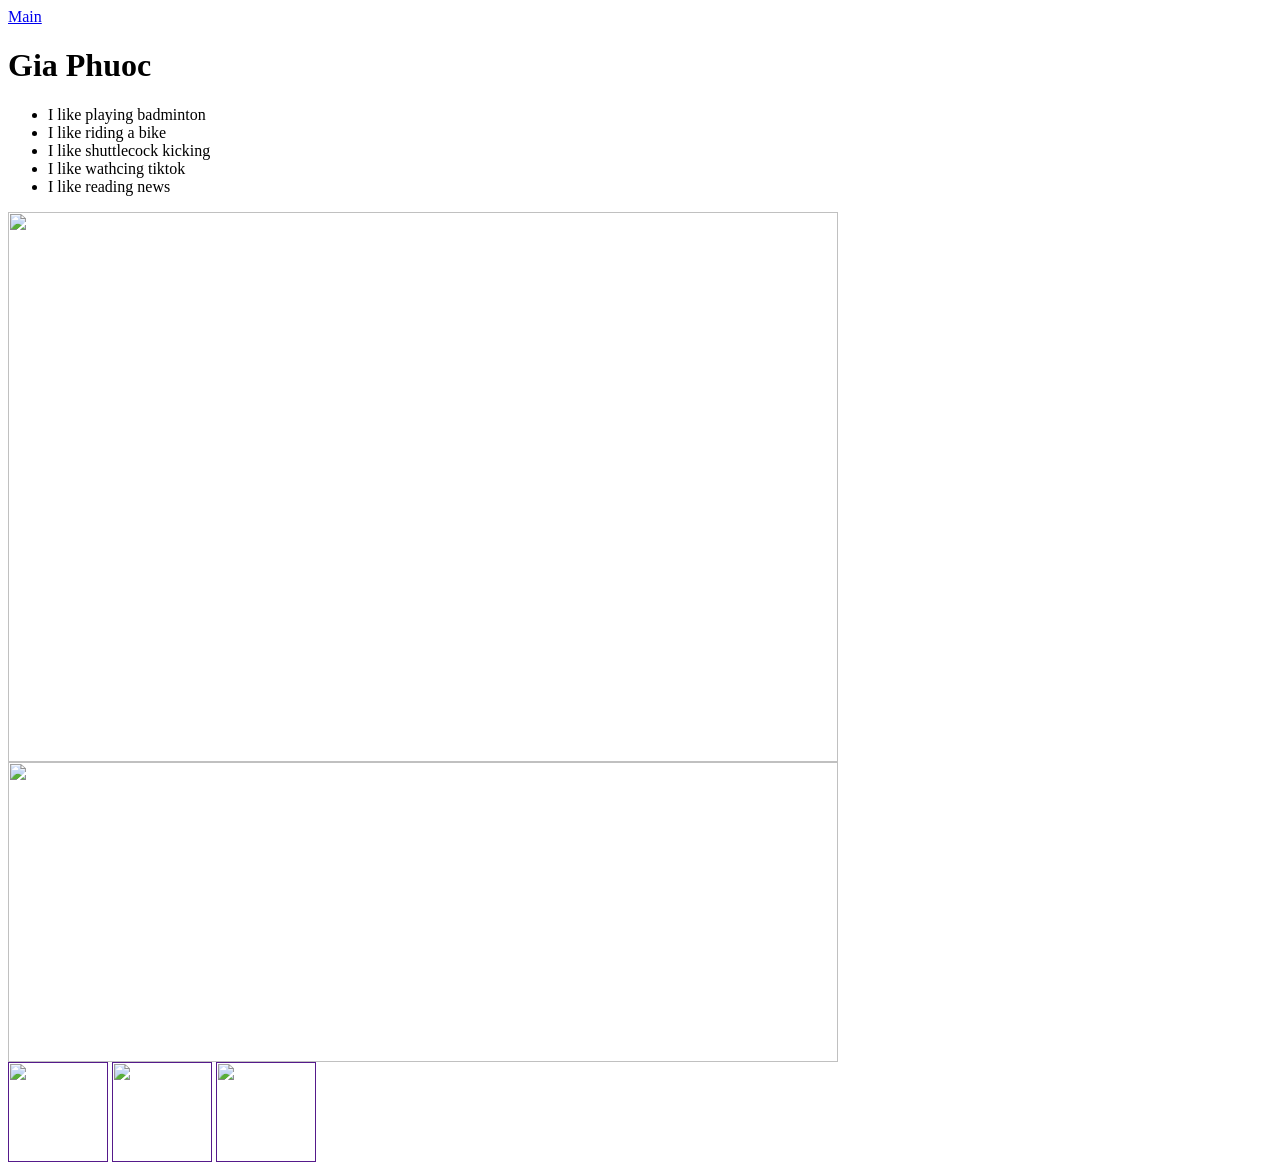
==== aboutme.html @ bd946b4a "Create aboutme.html" ====
<html>
  <head>
    <title>About me</title>
    <link rel="stylesheet" href="style.css"/>
  </head>
  <body>
    <header>
      <a class="link-header" href="index.html">Main</a>
    </header>
    <main>
      <h1>Gia Phuoc</h1>
      <ul>
        <li>I like playing badminton </li>
        <li>I like riding a bike</li>
        <li>I like shuttlecock kicking </li>
        <li>I like wathcing tiktok</li>
        <li>I like reading news</li>
      </ul>
      <img src="/uploads/2021/04/sky-1871753_1280%201_0_1618254989.png" width="830px" height="550px"/>
      <img src="/uploads/2021/04/skateboard-309603%201_0_1618254985.png" width="830px" height="300px"/>
    </main>
    <footer>
      <a class="social" href=""><img src="/uploads/2021/04/social1_0_1618254571.png" width="100px" height="100px"/></a>
      <a class="social" href=""><img src="/uploads/2021/04/Group%201_0_1618254571.png" width="100px" height="100px"/></a>
      <a class="social" href=""><img src="/uploads/2021/04/social3_0_1618254571.png" width="100px" height="100px"/></a>
    </footer>
  </body>
</html>
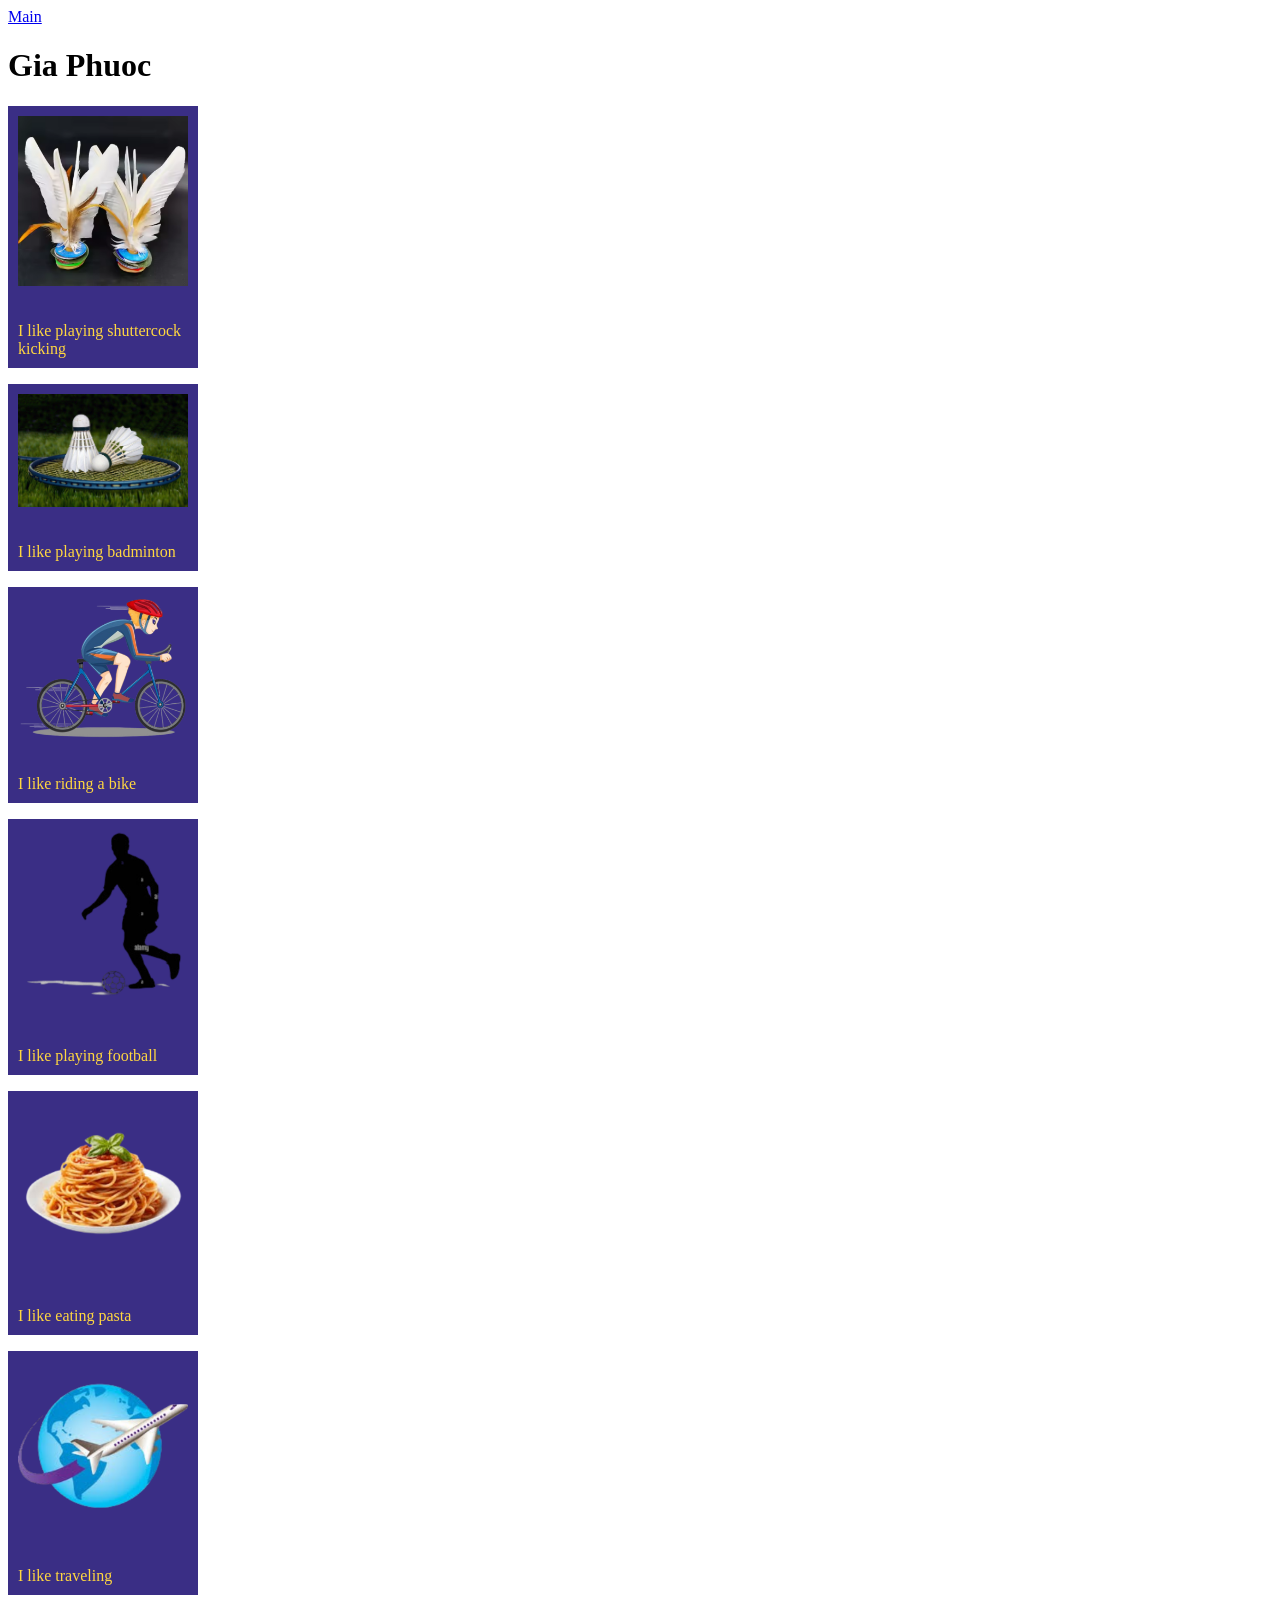
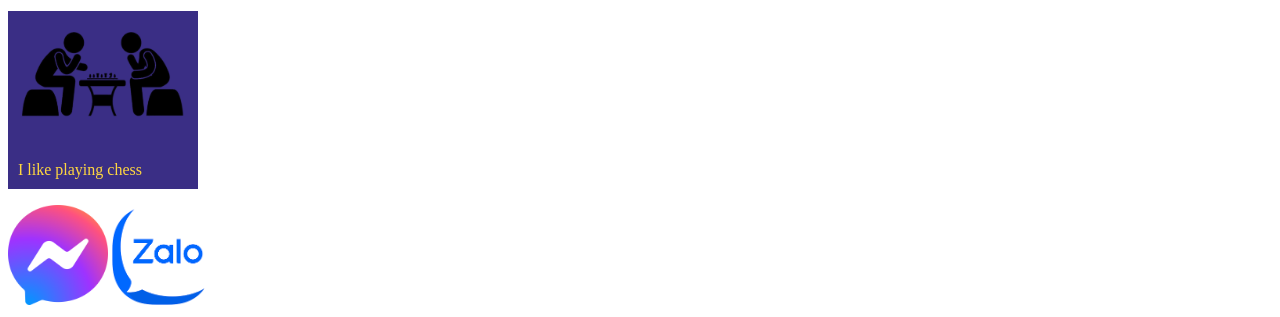
==== commit dc4bd1f5: "final" ====
--- a/aboutme.html
+++ b/aboutme.html
@@ -9,20 +9,48 @@
     </header>
     <main>
       <h1>Gia Phuoc</h1>
-      <ul>
-        <li>I like playing badminton </li>
-        <li>I like riding a bike</li>
-        <li>I like shuttlecock kicking </li>
-        <li>I like wathcing tiktok</li>
-        <li>I like reading news</li>
-      </ul>
-      <img src="/uploads/2021/04/sky-1871753_1280%201_0_1618254989.png" width="830px" height="550px"/>
-      <img src="/uploads/2021/04/skateboard-309603%201_0_1618254985.png" width="830px" height="300px"/>
+<div>
+<div class="background">
+  <img src ="image.png"/>
+  <p>I like playing shuttercock kicking </p>
+</div>
+
+<div class="background">
+  <img src ="badminton.png"/>
+  <p>I like playing badminton</p>
+</div>
+
+<div class="background">
+  <img src ="riding a bike.png"/>
+  <p>I like riding a bike</p>
+</div>
+
+<div class="background">
+   <img src ="football.png"/>
+  <p>I like playing football</p>
+</div> 
+
+<div class="background"> 
+<img src ="pasta.png"/>
+  <p>I like eating pasta</p>
+</div>
+
+<div class="background">
+   <img src ="travelling.png"/>
+  <p>I like traveling</p>
+</div>
+
+<div class="background">
+   <img src ="chess.png"/>
+  <p>I like playing chess</p>
+</div>
+</div>
+
     </main>
     <footer>
-      <a class="social" href=""><img src="/uploads/2021/04/social1_0_1618254571.png" width="100px" height="100px"/></a>
-      <a class="social" href=""><img src="/uploads/2021/04/Group%201_0_1618254571.png" width="100px" height="100px"/></a>
-      <a class="social" href=""><img src="/uploads/2021/04/social3_0_1618254571.png" width="100px" height="100px"/></a>
+      <a class="social" href=""><img src="messenger.png" width="100px" height="100px"/></a>
+      <a class="social" href=""><img src="[data-uri]" width="100px" height="100px"/></a>
+     
     </footer>
   </body>
 </html>
--- a/style.css
+++ b/style.css
@@ -0,0 +1,16 @@
+.background img{
+    width:170px;
+    height:auto;
+    padding:10px;
+}
+.background{
+    background-color: #3A2E85;
+    width:190px;
+    height:auto;
+    
+}
+.background p{
+    color:#FFD740;
+    padding:10px;
+
+}
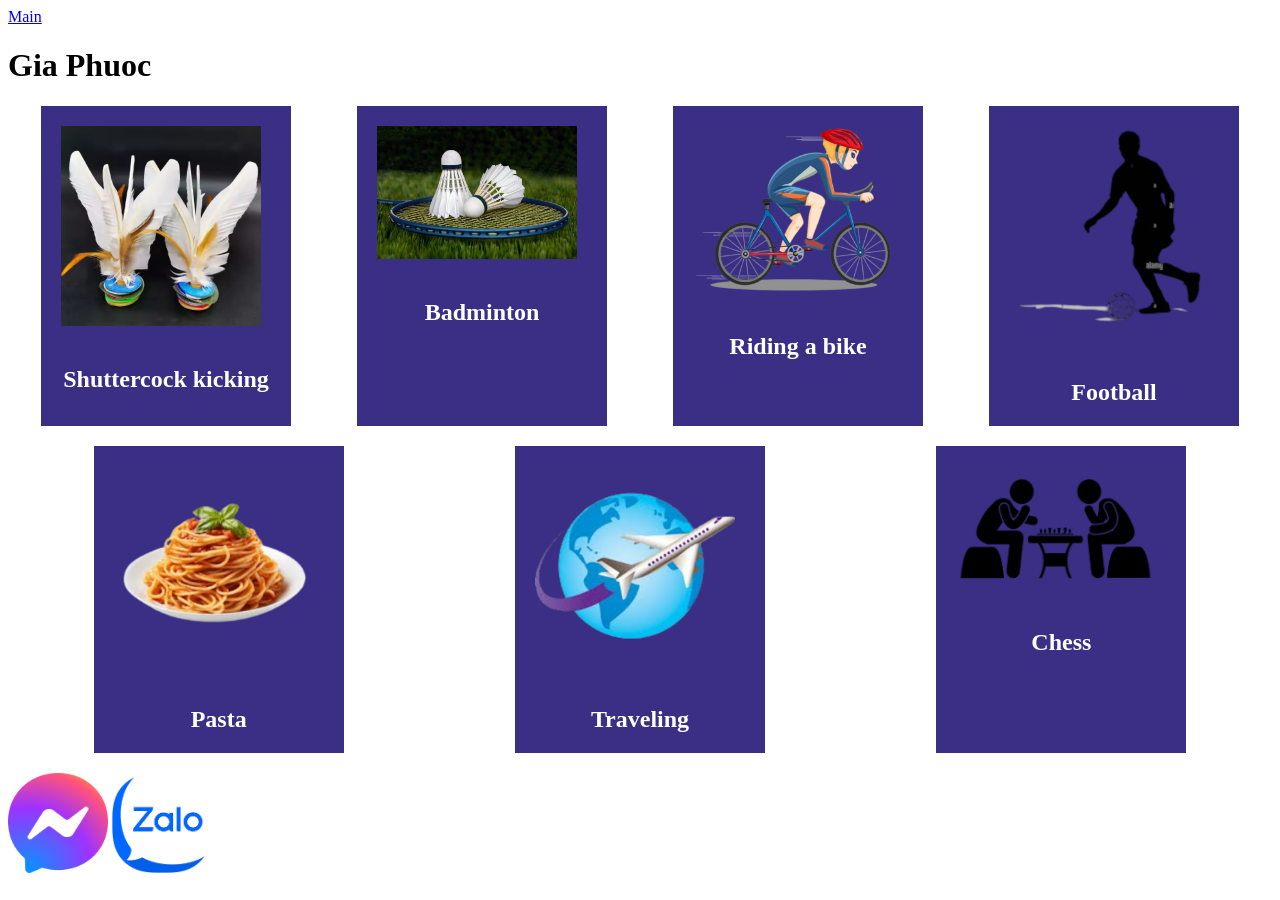
==== commit f6f2af7d: "f1" ====
--- a/aboutme.html
+++ b/aboutme.html
@@ -9,46 +9,48 @@
     </header>
     <main>
       <h1>Gia Phuoc</h1>
-<div>
-<div class="background">
-  <img src ="image.png"/>
-  <p>I like playing shuttercock kicking </p>
+<div class="sports">
+  <div class="background">
+  <img src ="picture/image.png"/>
+  <h2>Shuttercock kicking </h2>
+  </div>
+
+  <div class="background">
+  <img src ="picture/badminton.png"/>
+  <h2>Badminton</h2>
+  </div>
+
+  <div class="background">
+  <img src ="picture/riding a bike.png"/>
+  <h2>Riding a bike</h2>
+  </div>
+
+  <div class="background">
+   <img src ="picture/football.png"/>
+  <h2>Football</h2>
+  </div> 
 </div>
 
-<div class="background">
-  <img src ="badminton.png"/>
-  <p>I like playing badminton</p>
-</div>
+<div class="favorites">
+  <div class="background"> 
+  <img src ="picture/pasta.png"/>
+  <h2>Pasta</h2>
+  </div>
 
-<div class="background">
-  <img src ="riding a bike.png"/>
-  <p>I like riding a bike</p>
-</div>
+  <div class="background">
+   <img src ="picture/travelling.png"/>
+  <h2>Traveling</h2>
+  </div>
 
-<div class="background">
-   <img src ="football.png"/>
-  <p>I like playing football</p>
-</div> 
-
-<div class="background"> 
-<img src ="pasta.png"/>
-  <p>I like eating pasta</p>
-</div>
-
-<div class="background">
-   <img src ="travelling.png"/>
-  <p>I like traveling</p>
-</div>
-
-<div class="background">
-   <img src ="chess.png"/>
-  <p>I like playing chess</p>
-</div>
+  <div class="background">
+   <img src ="picture/chess.png"/>
+  <h2>Chess</h2>
+  </div>
 </div>
 
     </main>
     <footer>
-      <a class="social" href=""><img src="messenger.png" width="100px" height="100px"/></a>
+      <a class="social" href=""><img src="picture/messenger.png" width="100px" height="100px"/></a>
       <a class="social" href=""><img src="[data-uri]" width="100px" height="100px"/></a>
      
     </footer>
--- a/style.css
+++ b/style.css
@@ -1,11 +1,11 @@
 .background img{
-    width:170px;
+    width:200px;
     height:auto;
-    padding:10px;
+    padding:20px;
 }
 .background{
     background-color: #3A2E85;
-    width:190px;
+    width:250px;
     height:auto;
     
 }
@@ -13,4 +13,19 @@
     color:#FFD740;
     padding:10px;
 
+}
+
+.background h2{
+    color:white;
+    text-align:center;
+    
+}
+
+
+.sports ,.favorites{
+    display:flex;
+    justify-content: space-around;
+}
+.favorites, footer{
+    margin-top:20px;
 }
